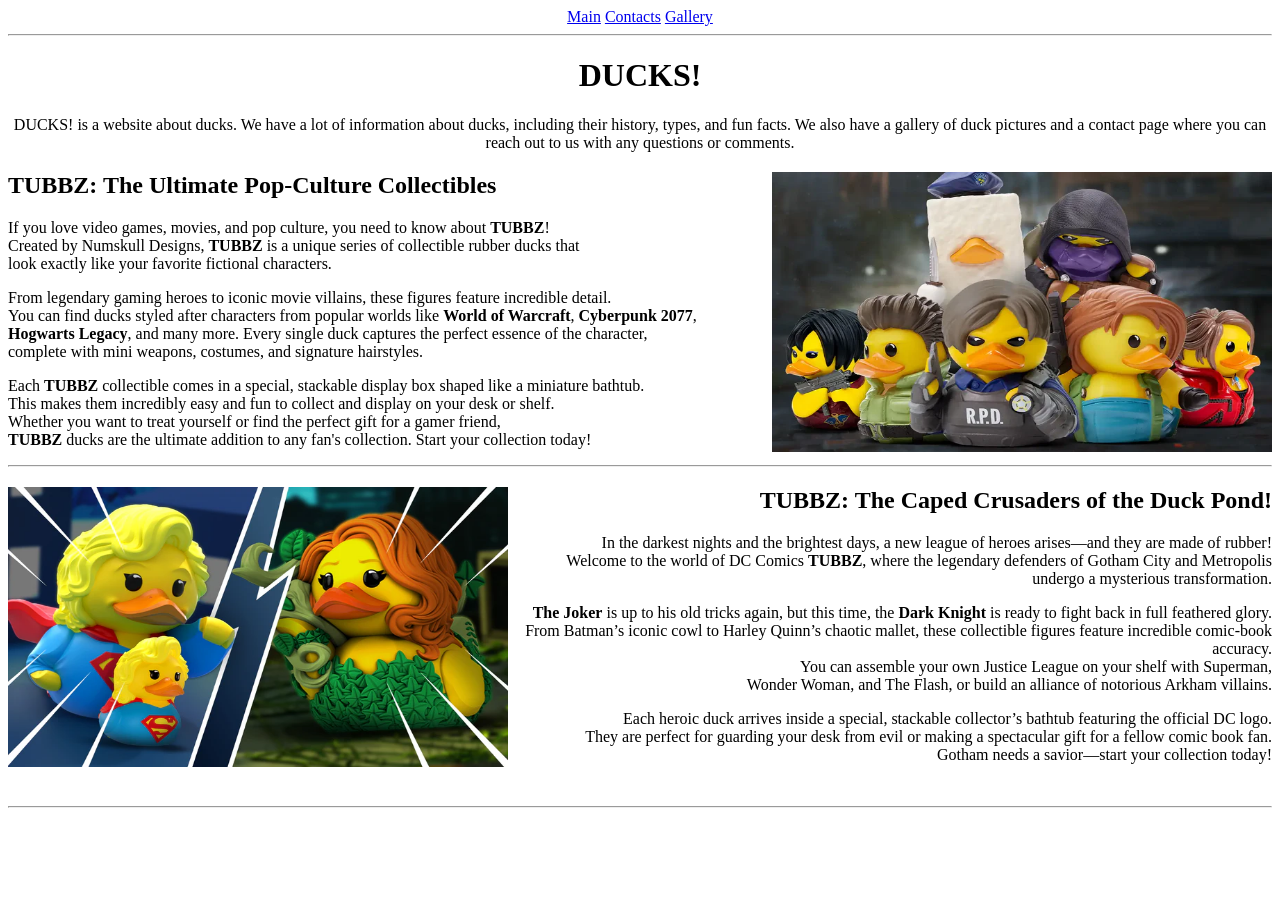
==== index.html @ 5826dede "HW HTML Pages" ====
<!DOCTYPE html>
<html lang="en">
<head>
    <meta charset="UTF-8">
    <meta name="viewport" content="width=device-width, initial-scale=1.0">
    <title>DUCKS!</title>
    <link rel="icon" href="img/logo.webp">
</head>
<body>
    <div align="center">
        <a href="index.html">Main</a>
        <a href="pages/contact.html">Contacts</a>
        <a href="pages/gallery.html">Gallery</a>
    </div>
    <hr>
    <div>
        <h1 align="center">DUCKS!</h1>
        <p align="center">DUCKS! is a website about ducks. We have a lot of information about ducks, including their history, types, and fun facts.
         We also have a gallery of duck pictures and a contact page where you can reach out to us with any questions or comments.</p>    
    </div>
    <div>
        <img src="img/resident_ducks.webp" alt="Duck" width="500" height="280" align="right">
        <h2>TUBBZ: The Ultimate Pop-Culture Collectibles</h2>
        <p>
            If you love video games, movies, and pop culture, you need to know about <strong>TUBBZ</strong>! <br> Created by Numskull Designs, <strong>TUBBZ</strong>
             is a unique series of collectible 
            rubber ducks that <br> look exactly like your favorite fictional characters.
        </p>
        <p>From legendary gaming heroes to iconic movie villains, these figures feature incredible detail. <br> You can find ducks styled after characters from 
            popular worlds like <strong>World of Warcraft</strong>, <strong>Cyberpunk 2077</strong>, <br> <strong>Hogwarts Legacy</strong>, and many more. Every 
            single duck captures the perfect 
            essence of the character, <br> 
            complete with mini weapons, costumes, and signature hairstyles.
        </p>
        <p>
            Each <strong>TUBBZ</strong> collectible comes in a special, stackable display box shaped like a miniature bathtub. <br> This makes them incredibly easy and 
            fun to collect and display on your desk or shelf. <br> Whether you want to treat yourself or find the perfect gift for a gamer 
            friend, <br> <strong>TUBBZ</strong> 
            ducks are the ultimate addition to any fan's collection. Start your collection today!
        </p>
    </div>
    <hr>
    <div>
        <img src="img/dc_ducks.webp" alt="Duck" width="500" height="280" align="left">
        <h2 align="right">TUBBZ: The Caped Crusaders of the Duck Pond!</h2>
        <p align="right">In the darkest nights and the brightest days, a new league of heroes arises—and they are made of rubber! <br>
            Welcome to the world of DC Comics <strong>TUBBZ</strong>, where the legendary defenders of Gotham City and Metropolis <br> undergo a mysterious 
            transformation.</p>
        <p align="right"><strong>The Joker</strong> is up to his old tricks again, but this time, the <strong>Dark Knight</strong> is ready to fight back in full 
                feathered glory. <br> From Batman’s iconic cowl to Harley Quinn’s chaotic mallet, these collectible figures feature incredible 
                comic-book accuracy. <br> You can assemble your own Justice League on your shelf with Superman, <br> Wonder Woman, and The Flash, or 
                build an alliance of notorious Arkham villains.</p>
        <p align="right">Each heroic duck arrives inside a special, stackable collector’s bathtub featuring the official DC logo. <br>
            They are perfect for guarding your desk from evil or making a spectacular gift for a fellow comic book fan. <br> Gotham needs 
            a savior—start your collection today!</p>   
        </div>
        <br>
        <hr>
</body>
</html>
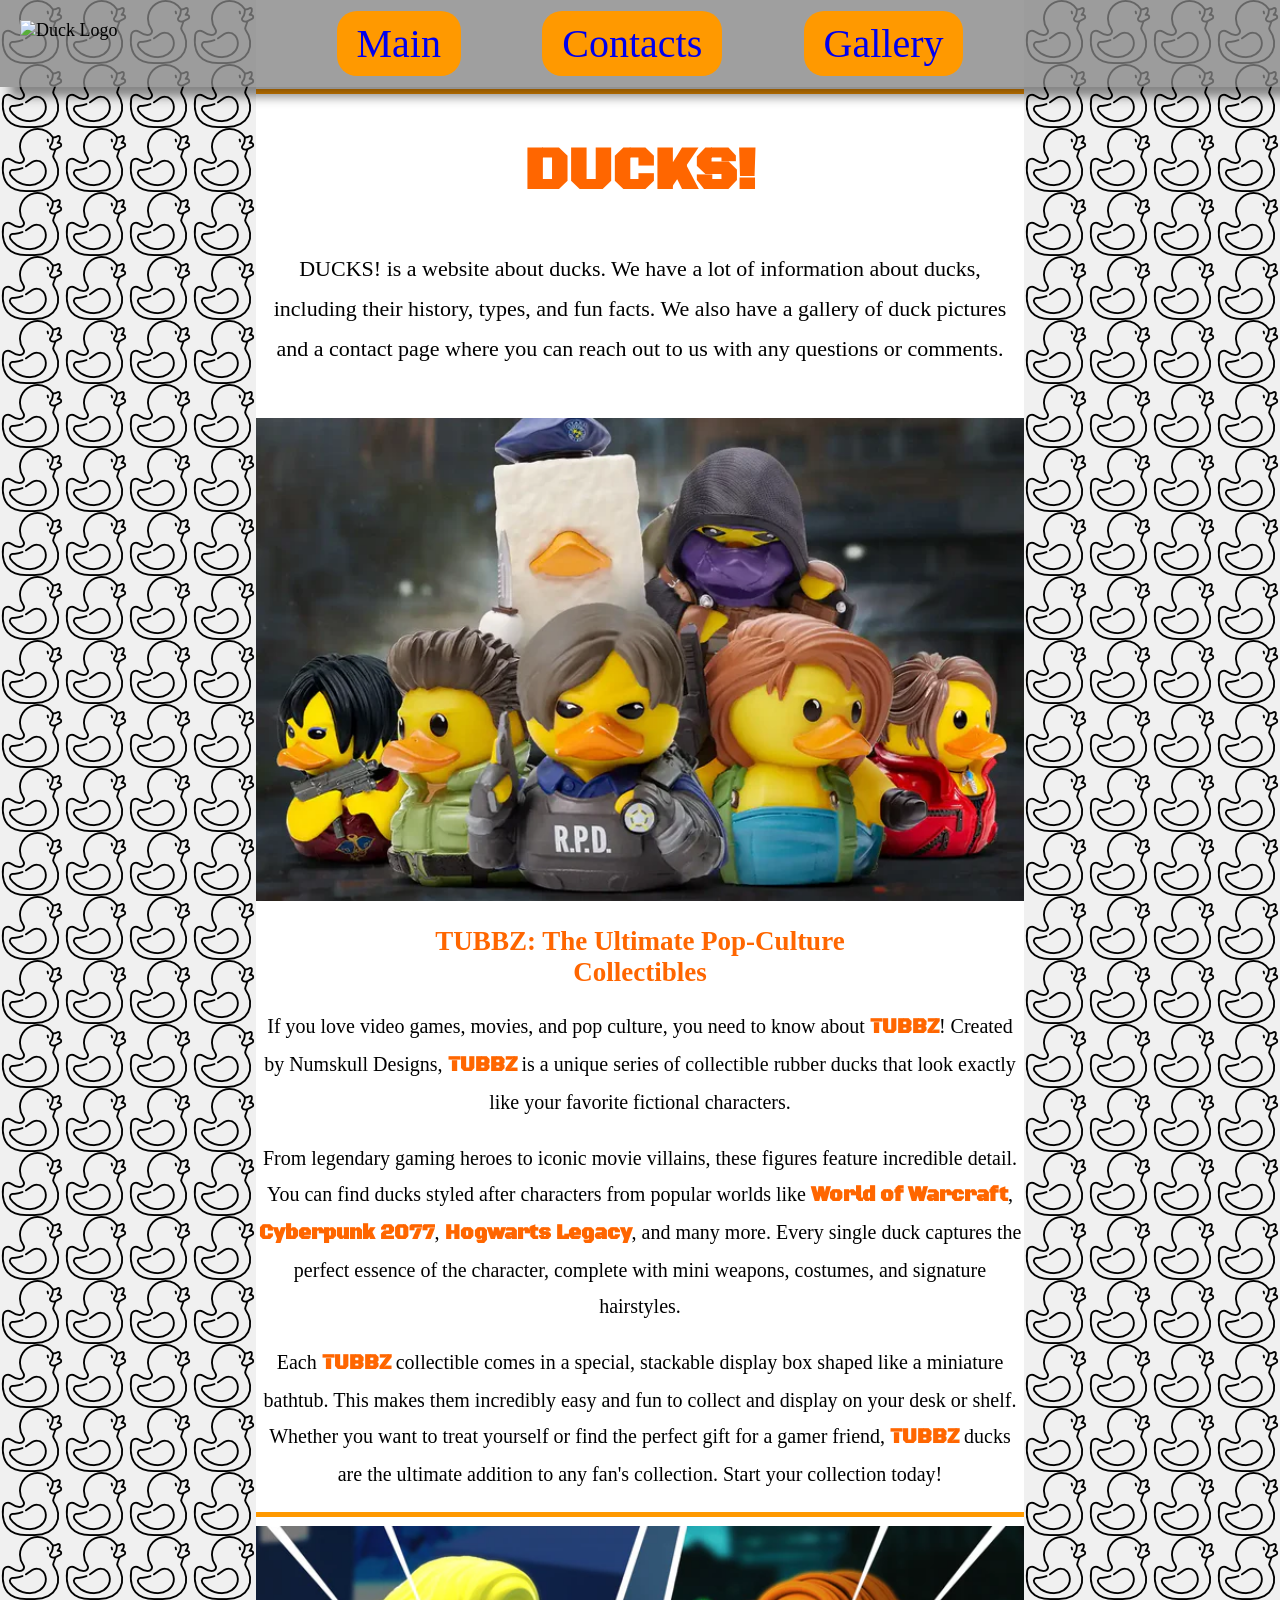
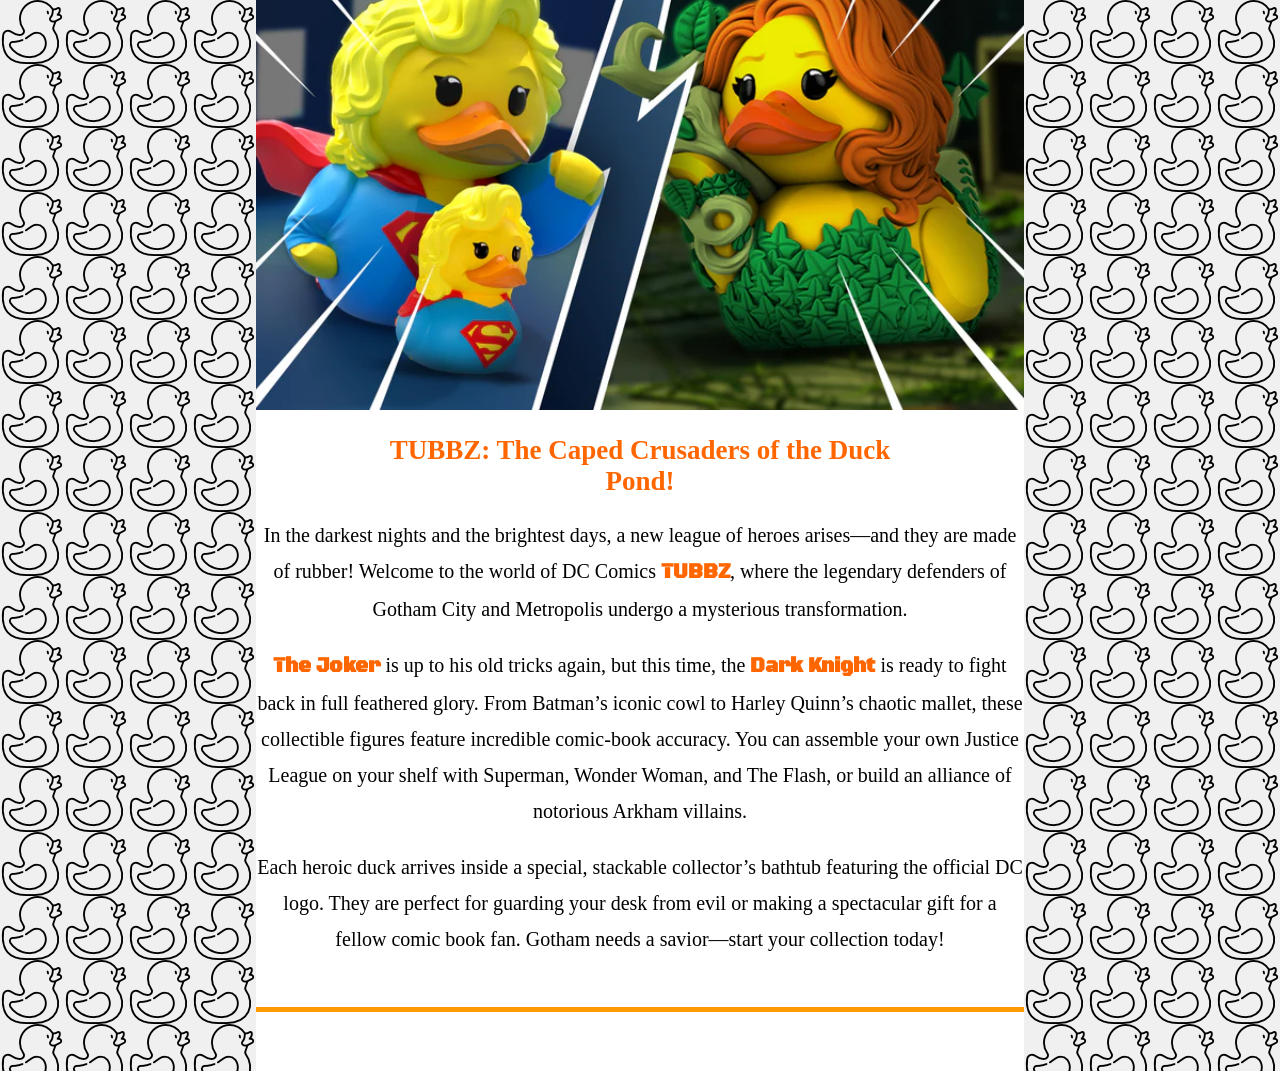
==== commit 02040219: "Homework CSS" ====
--- a/index.html
+++ b/index.html
@@ -3,58 +3,62 @@
 <head>
     <meta charset="UTF-8">
     <meta name="viewport" content="width=device-width, initial-scale=1.0">
+    <link rel="stylesheet" href="style.css">
     <title>DUCKS!</title>
-    <link rel="icon" href="img/logo.webp">
+    <link rel="icon" href="img/Duck_logo.png">
 </head>
 <body>
-    <div align="center">
-        <a href="index.html">Main</a>
-        <a href="pages/contact.html">Contacts</a>
-        <a href="pages/gallery.html">Gallery</a>
+    <div class="container">
+        <div class="menu">
+            <img id="duck-logo" src="img/duck_logo.png" alt="Duck Logo" height="50">
+            <a href="index.html">Main</a>
+            <a href="pages/contact.html">Contacts</a>
+            <a href="pages/gallery.html">Gallery</a>
+        </div>
+        <hr>
+        <div>
+            <h1 align="center" id="title_main">DUCKS!</h1>
+            <p align="center" id="description_title">DUCKS! is a website about ducks. We have a lot of information about ducks, including their history, types, and fun facts.
+            We also have a gallery of duck pictures and a contact page where you can reach out to us with any questions or comments.</p>    
+        </div>
+        <div>
+            <img src="img/resident_ducks.webp" alt="Duck" width=100%>
+            <h2>TUBBZ: The Ultimate Pop-Culture Collectibles</h2>
+            <p>
+                If you love video games, movies, and pop culture, you need to know about <strong>TUBBZ</strong>! Created by Numskull Designs, <strong>TUBBZ</strong>
+                is a unique series of collectible 
+                rubber ducks that look exactly like your favorite fictional characters.
+            </p>
+            <p>From legendary gaming heroes to iconic movie villains, these figures feature incredible detail.  You can find ducks styled after characters from 
+                popular worlds like <strong>World of Warcraft</strong>, <strong>Cyberpunk 2077</strong>, <strong>Hogwarts Legacy</strong>, and many more. Every 
+                single duck captures the perfect 
+                essence of the character,
+                complete with mini weapons, costumes, and signature hairstyles.
+            </p>
+            <p>
+                Each <strong>TUBBZ</strong> collectible comes in a special, stackable display box shaped like a miniature bathtub. This makes them incredibly easy and 
+                fun to collect and display on your desk or shelf. Whether you want to treat yourself or find the perfect gift for a gamer 
+                friend, <strong>TUBBZ</strong> 
+                ducks are the ultimate addition to any fan's collection. Start your collection today!
+            </p>
+        </div>
+        <hr>
+        <div>
+            <img src="img/dc_ducks.webp" alt="Duck" width=100%>
+            <h2 >TUBBZ: The Caped Crusaders of the Duck Pond!</h2>
+            <p>In the darkest nights and the brightest days, a new league of heroes arises—and they are made of rubber!
+                Welcome to the world of DC Comics <strong>TUBBZ</strong>, where the legendary defenders of Gotham City and Metropolis undergo a mysterious 
+                transformation.</p>
+            <p><strong>The Joker</strong> is up to his old tricks again, but this time, the <strong>Dark Knight</strong> is ready to fight back in full 
+                    feathered glory.  From Batman’s iconic cowl to Harley Quinn’s chaotic mallet, these collectible figures feature incredible 
+                    comic-book accuracy. You can assemble your own Justice League on your shelf with Superman, Wonder Woman, and The Flash, or 
+                    build an alliance of notorious Arkham villains.</p>
+            <p>Each heroic duck arrives inside a special, stackable collector’s bathtub featuring the official DC logo.
+                They are perfect for guarding your desk from evil or making a spectacular gift for a fellow comic book fan. Gotham needs 
+                a savior—start your collection today!</p>   
+            </div>
+            <br>
+            <hr>
     </div>
-    <hr>
-    <div>
-        <h1 align="center">DUCKS!</h1>
-        <p align="center">DUCKS! is a website about ducks. We have a lot of information about ducks, including their history, types, and fun facts.
-         We also have a gallery of duck pictures and a contact page where you can reach out to us with any questions or comments.</p>    
-    </div>
-    <div>
-        <img src="img/resident_ducks.webp" alt="Duck" width="500" height="280" align="right">
-        <h2>TUBBZ: The Ultimate Pop-Culture Collectibles</h2>
-        <p>
-            If you love video games, movies, and pop culture, you need to know about <strong>TUBBZ</strong>! <br> Created by Numskull Designs, <strong>TUBBZ</strong>
-             is a unique series of collectible 
-            rubber ducks that <br> look exactly like your favorite fictional characters.
-        </p>
-        <p>From legendary gaming heroes to iconic movie villains, these figures feature incredible detail. <br> You can find ducks styled after characters from 
-            popular worlds like <strong>World of Warcraft</strong>, <strong>Cyberpunk 2077</strong>, <br> <strong>Hogwarts Legacy</strong>, and many more. Every 
-            single duck captures the perfect 
-            essence of the character, <br> 
-            complete with mini weapons, costumes, and signature hairstyles.
-        </p>
-        <p>
-            Each <strong>TUBBZ</strong> collectible comes in a special, stackable display box shaped like a miniature bathtub. <br> This makes them incredibly easy and 
-            fun to collect and display on your desk or shelf. <br> Whether you want to treat yourself or find the perfect gift for a gamer 
-            friend, <br> <strong>TUBBZ</strong> 
-            ducks are the ultimate addition to any fan's collection. Start your collection today!
-        </p>
-    </div>
-    <hr>
-    <div>
-        <img src="img/dc_ducks.webp" alt="Duck" width="500" height="280" align="left">
-        <h2 align="right">TUBBZ: The Caped Crusaders of the Duck Pond!</h2>
-        <p align="right">In the darkest nights and the brightest days, a new league of heroes arises—and they are made of rubber! <br>
-            Welcome to the world of DC Comics <strong>TUBBZ</strong>, where the legendary defenders of Gotham City and Metropolis <br> undergo a mysterious 
-            transformation.</p>
-        <p align="right"><strong>The Joker</strong> is up to his old tricks again, but this time, the <strong>Dark Knight</strong> is ready to fight back in full 
-                feathered glory. <br> From Batman’s iconic cowl to Harley Quinn’s chaotic mallet, these collectible figures feature incredible 
-                comic-book accuracy. <br> You can assemble your own Justice League on your shelf with Superman, <br> Wonder Woman, and The Flash, or 
-                build an alliance of notorious Arkham villains.</p>
-        <p align="right">Each heroic duck arrives inside a special, stackable collector’s bathtub featuring the official DC logo. <br>
-            They are perfect for guarding your desk from evil or making a spectacular gift for a fellow comic book fan. <br> Gotham needs 
-            a savior—start your collection today!</p>   
-        </div>
-        <br>
-        <hr>
 </body>
 </html>
--- a/style.css
+++ b/style.css
@@ -0,0 +1,137 @@
+@font-face {
+    font-family: "my font";
+    src: url("fonts/BlackOpsOne-Regular.ttf");
+}
+
+strong {
+    font-family: "my font", sans-serif;
+    color: rgb(255, 102, 0);
+}
+
+
+a {
+    text-decoration: none;
+}
+
+a:visited {
+    color: black;
+}   
+
+p {
+    line-height: 1.8;
+    font-size: 20px;
+}
+
+hr{
+    width: 100%;
+    height: 5px;
+    border: 0;
+    background-color: rgb(255, 153, 0);
+}
+
+body{
+    width: 60%;
+    margin: auto;
+    background-color: rgba(131, 131, 131, 0.116);
+    background-image: url("img/duck_background.png");
+}
+
+h2, h3 {
+    color: rgb(255, 102, 0);
+    width: 70%;
+    display: block;
+    margin: auto;
+    margin-top: 20px;
+    margin-bottom: 20px;
+}
+.menu {
+    padding: 20px 10px;
+    top: 0;
+    position: fixed;
+    width: 100%;
+    left: 0;
+    background-color: rgba(131, 131, 131, 0.773);
+    box-shadow: 10px 10px 10px rgba(0, 0, 0, 0.448);
+}
+
+.menu a{
+    font-size: 40px;
+    background-color: rgb(255, 153, 0);
+    border-radius: 20px;
+    padding: 10px 20px;
+    margin: 3%;
+}
+
+.menu a:hover {
+    background-color: rgb(255, 102, 0);
+}
+
+.container {
+    background-color: rgb(255, 255, 255);
+    text-align: center;
+    font-size: 18px;
+    padding-top: 80px;
+    padding-bottom: 50px;
+}
+
+#title_main {
+    font-family: "my font", sans-serif;
+    font-size: 60px;
+    color: rgb(255, 102, 0);
+}
+
+#description_title {
+    font-size: 20px;
+    margin-bottom: 50px;
+    font-size: 22px;
+}
+
+#duck-logo {
+    left: 20px;
+    position: absolute;
+}
+
+.image-gallery a {
+    border: 10px solid rgb(255, 102, 0);
+    display: inline-block;
+    margin: 10px;
+    box-shadow: 5px 5px 5px rgba(0, 0, 0, 0.448);
+}
+
+.contact-instructions {
+    text-align: left;
+    padding: 0px 20px;
+    width: 40%;
+}
+
+.contact-form input {
+    width: 60%;
+    padding: 10px;
+    border-radius: 5px;
+    border: 1px solid rgb(255, 102, 0);
+
+}
+
+.contact-form label {
+    font-size: 18px;
+    font-weight: bold;
+    font-family: "my font", sans-serif;
+    color: rgb(255, 102, 0);}
+
+
+#comment-label {
+    width: 80%;
+    height: 100px;
+    resize: none;
+    border-radius: 10px;
+    border: 1px solid rgb(255, 102, 0);
+}
+
+.contact-button {
+    background-color: rgb(255, 102, 0);
+    color: white;
+    padding: 10px 20px;
+    border: none;
+    border-radius: 10px;
+    cursor: pointer;
+}
